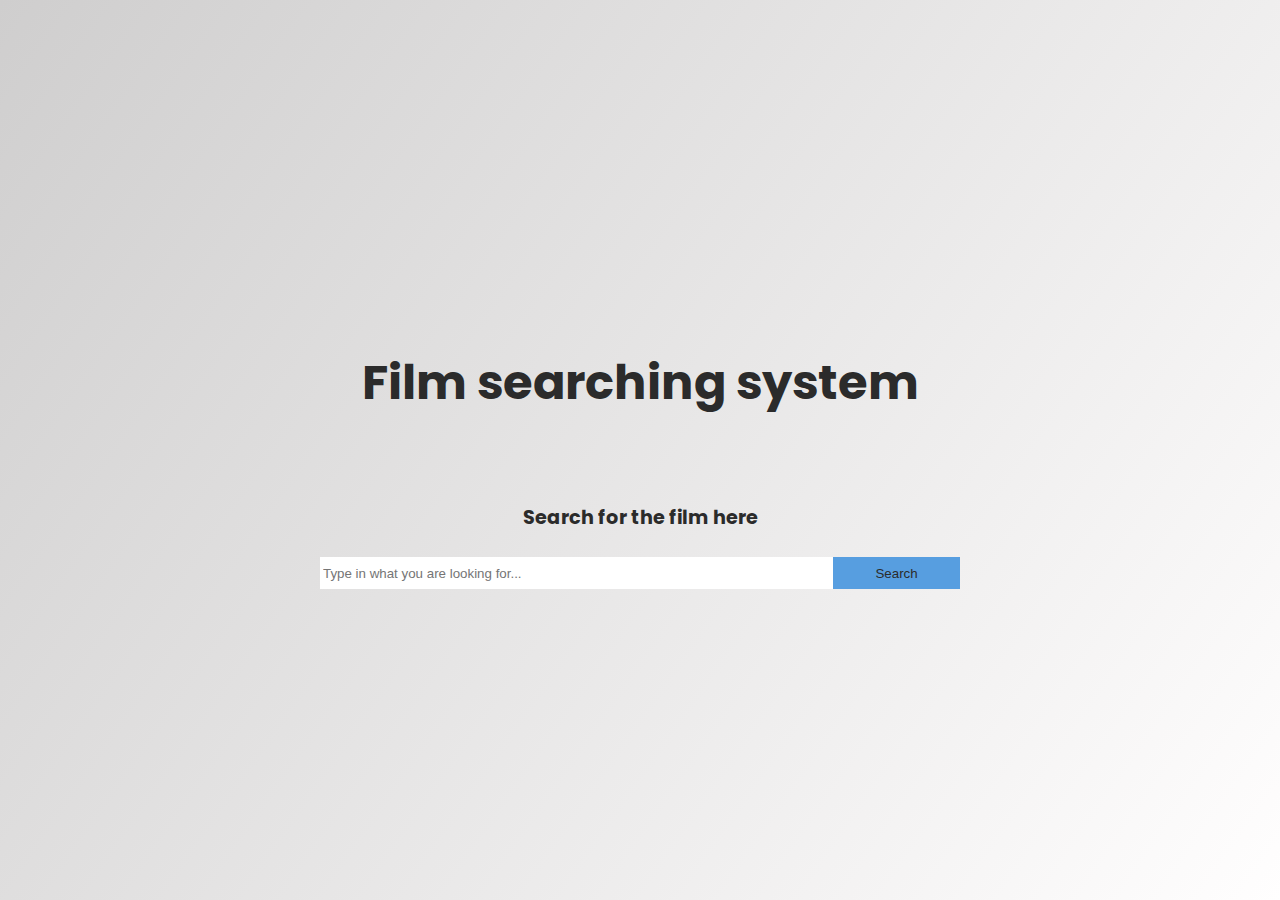
==== index.html @ d455ffa8 "changes" ====
<!DOCTYPE html>
<html lang='en'>
	<head>
		<title>Film searching system</title>
		<meta http-equiv="Content-Security-Policy" content="upgrade-insecure-requests">
		<link href='style.css' type='text/css' rel='stylesheet'>
		<link href="https://fonts.googleapis.com/css2?family=Poppins:wght@100&display=swap" rel="stylesheet">
		<script type="module" src="script.js"></script>
	</head>
	<body>
		<header class='header'>
			Film searching system
		</header>
		<div class="sp">Search for the film here</div>
		<form role="search" class="search-form">
			<input type="text" id='search' placeholder="Type in what you are looking for..." name="title" aria-labelledby="search-button">
			<button type="submit" id="search-button" class="search-button">Search</button>
		</form>
		<section class="gallery" id="gallery">
			<!--dynamic-->
    	</section>
	</body>
</html>
---- style.css ----
*{
	color: #2b2b2b;
}
body{
	margin: 0;
	padding: 0;
	justify-content: center;
	display: flex;
	flex-direction: column;
	align-items: center;
	background: linear-gradient(125deg, #cfcece, #fffefe);
	height: 100vh;
	font-family: 'Poppins', sans-serif;
	font-weight: 700;
}
header{
	display: flex;
	align-items: center;
	margin-top: 1em;
	font-size: 3em;
	height: 3em;
	margin-bottom: 1em;
}
.sp{
	font-size: 1.2em;
	margin-bottom: 0.5em;
}
.search-form{
	margin-top: 1em;
	width: 50%;
	height: 2em;
	display: flex;
	justify-content: center;
	margin-bottom: 3em;
}
.search-form input[type='text']{
	border:0;
	color:#FFFFFF;
	border: 1px solid white;
	width: 80%;
}
.search-button{
	background-color:#579ee0;
	width: 20%;
	border:0;
}
.search-button:hover {
    opacity: 90%;
}
.search-button:active {
    opacity: 100%;
    transform: scale(0.95);
}
.thumb {
	width: 300px;
    display: flex;
    align-items: center;
    justify-content: center;
    flex-direction: column;
}
.object-image{
	max-height: 200px;
    max-width: 200px;
    margin-bottom: 1.5rem;
}
.object-label{
	display: flex;
	flex-direction: column;
	align-items: center;
}
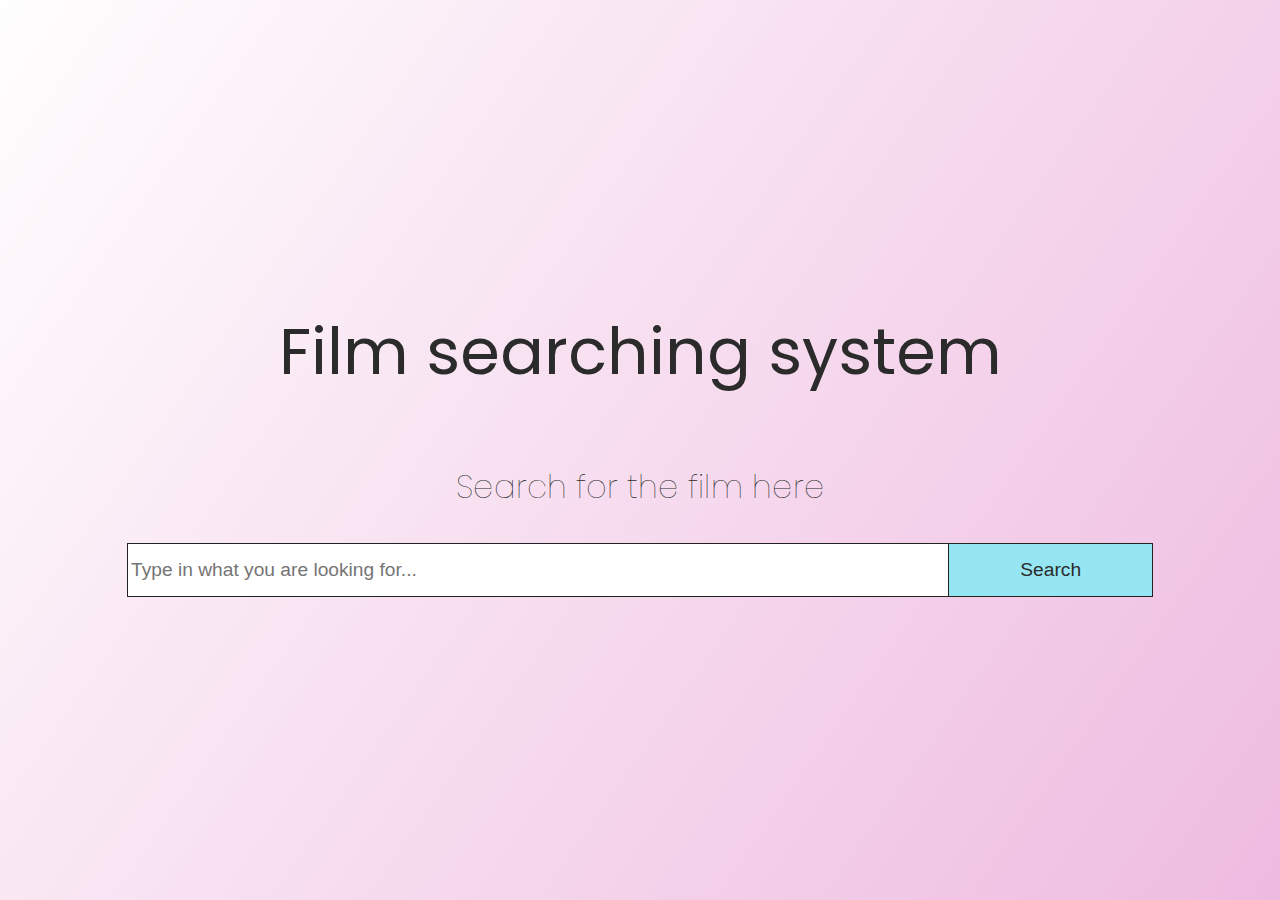
==== commit b62ec208: "changes" ====
--- a/index.html
+++ b/index.html
@@ -4,7 +4,7 @@
 		<title>Film searching system</title>
 		<meta http-equiv="Content-Security-Policy" content="upgrade-insecure-requests">
 		<link href='style.css' type='text/css' rel='stylesheet'>
-		<link href="https://fonts.googleapis.com/css2?family=Poppins:wght@100&display=swap" rel="stylesheet">
+		<link href="https://fonts.googleapis.com/css2?family=Poppins:wght@500&display=swap" rel="stylesheet">
 		<script type="module" src="script.js"></script>
 	</head>
 	<body>
--- a/style.css
+++ b/style.css
@@ -8,41 +8,48 @@
 	display: flex;
 	flex-direction: column;
 	align-items: center;
-	background: linear-gradient(125deg, #cfcece, #fffefe);
+	background: linear-gradient(125deg, #fffefe, #eebbe0);
 	height: 100vh;
 	font-family: 'Poppins', sans-serif;
-	font-weight: 700;
+	//font-weight: 700;
 }
 header{
 	display: flex;
 	align-items: center;
-	margin-top: 1em;
-	font-size: 3em;
+	//margin-top: 1em;
+	font-size: 5vmax;
 	height: 3em;
-	margin-bottom: 1em;
+	text-align: center;
+	margin-bottom: 1rem;
 }
 .sp{
-	font-size: 1.2em;
+	font-size: 2.5vmax;
 	margin-bottom: 0.5em;
+	font-weight: 100;
 }
 .search-form{
 	margin-top: 1em;
-	width: 50%;
-	height: 2em;
+	width: 80vw;
+	height: 4vmax;
 	display: flex;
 	justify-content: center;
 	margin-bottom: 3em;
+	border: 1px solid #222222;
 }
 .search-form input[type='text']{
 	border:0;
-	color:#FFFFFF;
+	color:#2b2b2b;
 	border: 1px solid white;
 	width: 80%;
+	font-size: 1.5vmax;
 }
 .search-button{
-	background-color:#579ee0;
+	background-color:#96e5f3;
 	width: 20%;
 	border:0;
+	border-left: 1px solid #222222;
+	font-size: 1.5vmax;
+	text-align: center;
 }
 .search-button:hover {
     opacity: 90%;
@@ -52,19 +59,45 @@
     transform: scale(0.95);
 }
 .thumb {
-	width: 300px;
+	width: 35vw;
+	height: auto;
     display: flex;
     align-items: center;
     justify-content: center;
-    flex-direction: column;
+	flex-direction: column;
+	box-shadow: 15px 15px 50px  #2b2b2b;
+	background-color: #96e5f3;
+	animation: fade 2s, scale 2s;
+	border-radius: 50%;
 }
 .object-image{
 	max-height: 200px;
     max-width: 200px;
-    margin-bottom: 1.5rem;
+    margin-bottom: 0.5rem;
 }
 .object-label{
 	display: flex;
 	flex-direction: column;
 	align-items: center;
+	text-align: center;
+	font-size: 1.3vmax;
+	margin-bottom: 1rem;
+}
+
+@keyframes fade{
+	0%{
+		opacity: 0;
+	}
+	100%{
+		opacity: 1;
+	}
+}
+
+@keyframes scale{
+	0%{
+		transform: scale(0.5);
+	}
+	100%{
+		transform: scale(1);
+	}
 }